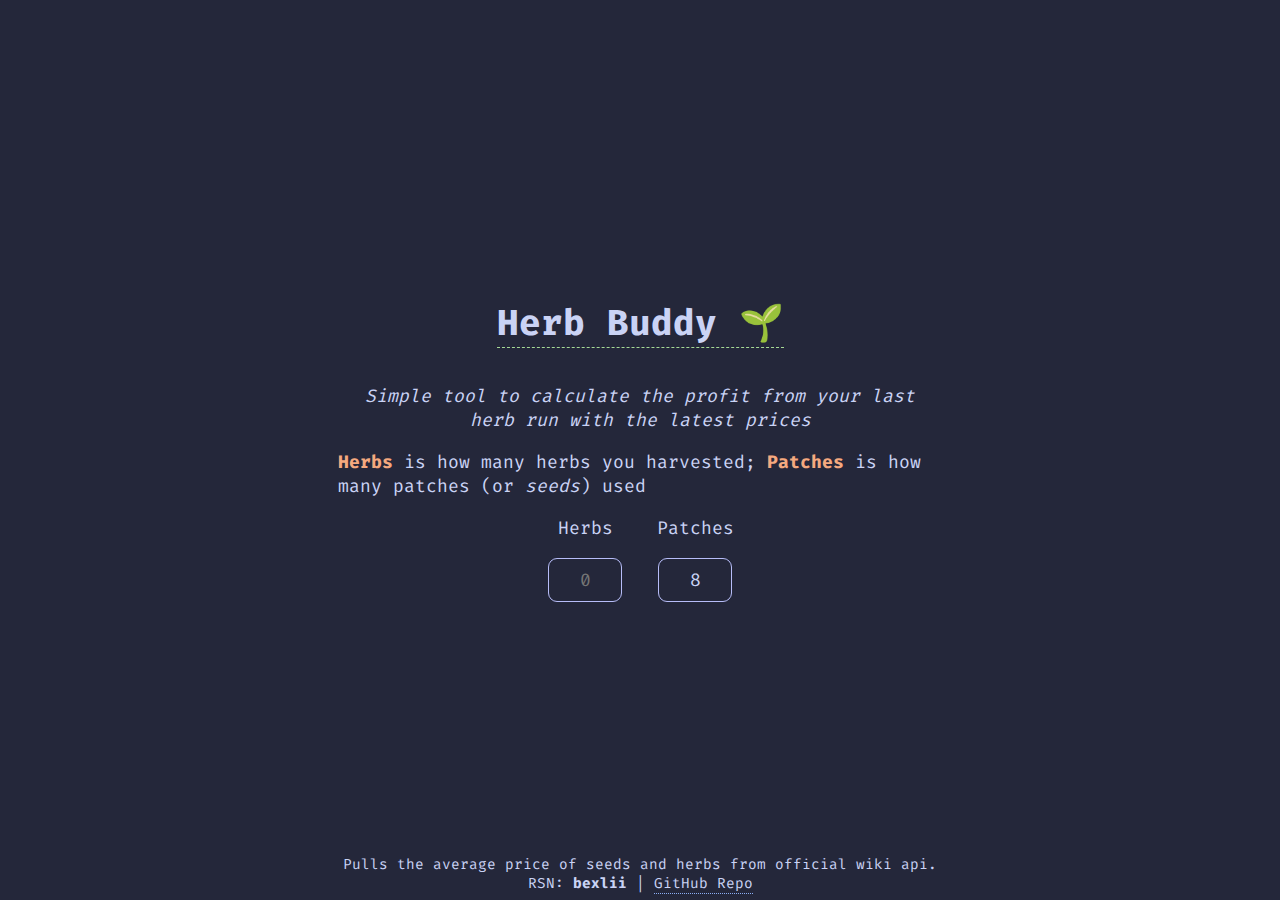
==== index.html @ f4e315bb "ℹ️ Site meta data" ====
<!DOCTYPE html>
<html lang="en">
  <head>
    <!-- Google tag (gtag.js) -->
    <script async src="https://www.googletagmanager.com/gtag/js?id=G-Y74KSLCMNJ"></script>
    <script>
      window.dataLayer = window.dataLayer || [];
      function gtag() {
        dataLayer.push(arguments);
      }
      gtag("js", new Date());

      gtag("config", "G-Y74KSLCMNJ");
    </script>
    <!-- Link sheets, scripts, ico -->
    <script defer src="script.js"></script>
    <link rel="stylesheet" href="style.css" />
    <link rel="shortcut icon" href="assets/Herb.ico" type="image/x-icon" />
    <!-- Generic Meta -->
    <meta charset="UTF-8" />
    <meta http-equiv="X-UA-Compatible" content="IE=edge" />
    <meta name="viewport" content="width=device-width, initial-scale=1.0" />
    <meta name="description" content="Simple tool to calculate the profit from your last herb run with the latest prices" />
    <title>Herb Buddy</title>
    <!-- OG Meta -->
    <meta property="og:title" content="Herb Buddy" />
    <meta property="og:type" content="website" />
    <meta property="og:image" content="https://oldschool.runescape.wiki/images/Ranarr_weed_detail.png?9e257" />
    <meta property="og:description" content="Site description" />
    <meta name="theme-color" content="#24273a" />
    <meta name="twitter:card" content="summary_large_image" />
  </head>
  <body>
    <h1>Herb Buddy 🌱</h1>
    <div class="about-text">
      <p class="center-text"><em>Simple tool to calculate the profit from your last herb run with the latest prices</em></p>
      <p><b class="peach-text">Herbs</b> is how many herbs you harvested; <b class="peach-text">Patches</b> is how many patches (or <em>seeds</em>) used</p>
    </div>
    <div class="input-container">
      <div class="input-pair">
        <label for="herbCountInput">Herbs</label>
        <input type="number" class="text-box" id="herbCountInput" placeholder="0" />
      </div>
      <div class="input-pair">
        <label for="patchCountInput">Patches</label>
        <input type="number" class="text-box" id="patchCountInput" placeholder="0" value="8" />
      </div>
    </div>
    <div id="main-content" class="text-box">
      <p>
        With <span class="peach-text" id="harvest-count">...</span> ranarr herbs harvested from <span class="peach-text" id="patch-count">...</span> patches, <br />
        you made about <span class="profit-amount green-text" id="profit-amount">...</span> <img class="coins-img" src="assets/coins.png" alt="OSRS coins" /> profit. Nice!
      </p>
    </div>
    <footer>
      Pulls the average price of seeds and herbs from official wiki api.<br />
      RSN: <b>bexlii</b> | <a class="cutie-anchor" href="https://github.com/joshpaulie/herbbuddy">GitHub Repo</a>
    </footer>
  </body>
</html>
---- style.css ----
@import url("https://fonts.googleapis.com/css2?family=Fira+Code&display=swap");
:root {
  font-size: 18px;
  font-family: "Fira Code", monospace;

  --ctp-macchiato-rosewater: #f4dbd6;
  --ctp-macchiato-flamingo: #f0c6c6;
  --ctp-macchiato-pink: #f5bde6;
  --ctp-macchiato-mauve: #c6a0f6;
  --ctp-macchiato-red: #ed8796;
  --ctp-macchiato-maroon: #ee99a0;
  --ctp-macchiato-peach: #f5a97f;
  --ctp-macchiato-yellow: #eed49f;
  --ctp-macchiato-green: #a6da95;
  --ctp-macchiato-teal: #8bd5ca;
  --ctp-macchiato-sky: #91d7e3;
  --ctp-macchiato-sapphire: #7dc4e4;
  --ctp-macchiato-blue: #8aadf4;
  --ctp-macchiato-lavender: #b7bdf8;
  --ctp-macchiato-text: #cad3f5;
  --ctp-macchiato-subtext1: #b8c0e0;
  --ctp-macchiato-subtext0: #a5adcb;
  --ctp-macchiato-overlay2: #939ab7;
  --ctp-macchiato-overlay1: #8087a2;
  --ctp-macchiato-overlay0: #6e738d;
  --ctp-macchiato-surface2: #5b6078;
  --ctp-macchiato-surface1: #494d64;
  --ctp-macchiato-surface0: #363a4f;
  --ctp-macchiato-base: #24273a;
  --ctp-macchiato-mantle: #1e2030;
  --ctp-macchiato-crust: #181926;

  --transition-speed: 0.5s;
}

* {
  margin: 0;
  padding: 0;
  /* outline: red 1px solid; */
}

h1,
h2,
p {
  margin: 1rem 1rem;
}

h1 {
  border-bottom: dashed 1px var(--ctp-macchiato-green);
}

body {
  display: flex;
  height: 100dvh;
  flex-direction: column;
  justify-content: center;
  align-items: center;
  background-color: var(--ctp-macchiato-base);
  color: var(--ctp-macchiato-text);
}

footer {
  position: absolute;
  bottom: 0;
  width: 100%;
  height: 2.5rem;
  font-size: 0.8rem;
  text-align: center;
}

label {
  text-align: center;
}

.text-box {
  border: solid 1px var(--ctp-macchiato-lavender);
  background-color: var(--ctp-macchiato-crust);
  border-radius: 0.5rem;
}

#main-content {
  display: none;
  width: fit-content;
}

#herbCountInput,
#patchCountInput {
  font-size: inherit;
  font: inherit;
  text-align: center;
  color: var(--ctp-macchiato-text);
  background-color: transparent;
  padding: 0.5rem 0rem;
  width: 4rem;
  margin: 1rem;
}

#herbCountInput ::-webkit-input-placeholder,
#patchCountInput ::-webkit-input-placeholder {
  color: var(--ctp-macchiato-overlay0);
}

/* Remove counter arrows for Chrome, Safari, Edge, Opera */
input::-webkit-outer-spin-button,
input::-webkit-inner-spin-button {
  -webkit-appearance: none;
  margin: 0;
}

/* Remove counter arrows for FireFox browsers (HUGE MASSIVE EYEROLL) */
input[type="number"] {
  appearance: textfield;
}

.about-text {
  width: 50%;
}

.input-container {
  width: 25%;
  display: flex;
  justify-content: center;
  align-items: center;
}

.input-pair {
  display: flex;
  justify-content: center;
  align-items: center;
  flex-direction: column;
}

.red-text {
  color: var(--ctp-macchiato-red);
}

.green-text {
  color: var(--ctp-macchiato-green);
}

.yellow-text {
  color: var(--ctp-macchiato-yellow);
}

.peach-text {
  color: var(--ctp-macchiato-peach);
}

.center-text {
  text-align: center;
}

.coins-img {
  position: relative;
  width: 1rem;
  top: 0.2rem;
}

.cutie-anchor {
  color: inherit;
  text-decoration: none;
  border-bottom: var(--ctp-macchiato-blue) dotted 1px;
}

@media only screen and (max-width: 600px) {
  .about-text {
    width: 100%;
  }
  body {
    justify-content: normal;
  }
  .input-container {
    width: 75%;
  }
  #main-content {
    width: 100%;
    border: none;
    border-radius: 0;
  }
}
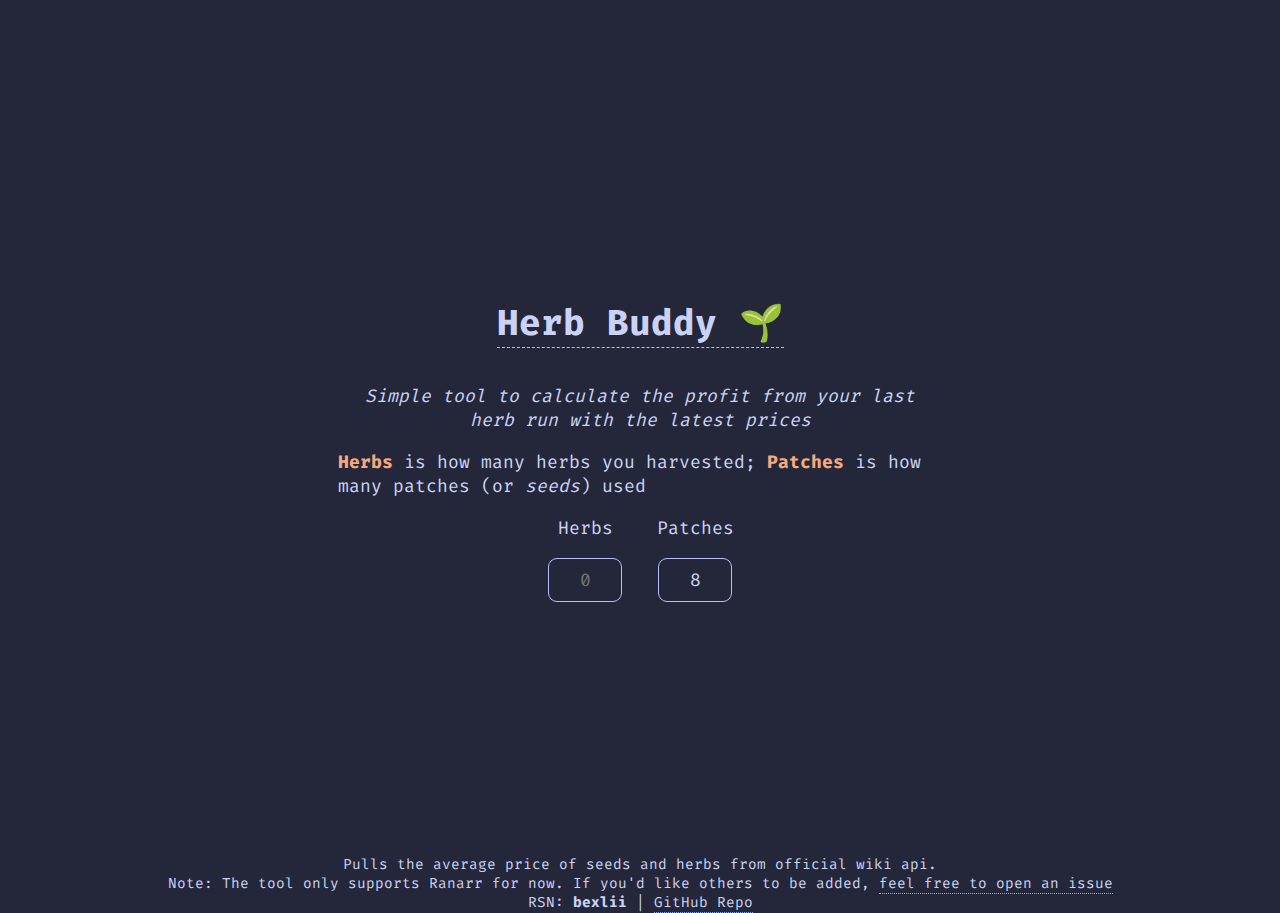
==== commit a9016165: "🌱 Add Ranarr disclaimer" ====
--- a/index.html
+++ b/index.html
@@ -54,6 +54,7 @@
     </div>
     <footer>
       Pulls the average price of seeds and herbs from official wiki api.<br />
+      Note: The tool only supports Ranarr for now. If you'd like others to be added, <a class="cutie-anchor" href="https://github.com/JoshPaulie/herbbuddy/issues">feel free to open an issue</a><br />
       RSN: <b>bexlii</b> | <a class="cutie-anchor" href="https://github.com/joshpaulie/herbbuddy">GitHub Repo</a>
     </footer>
   </body>
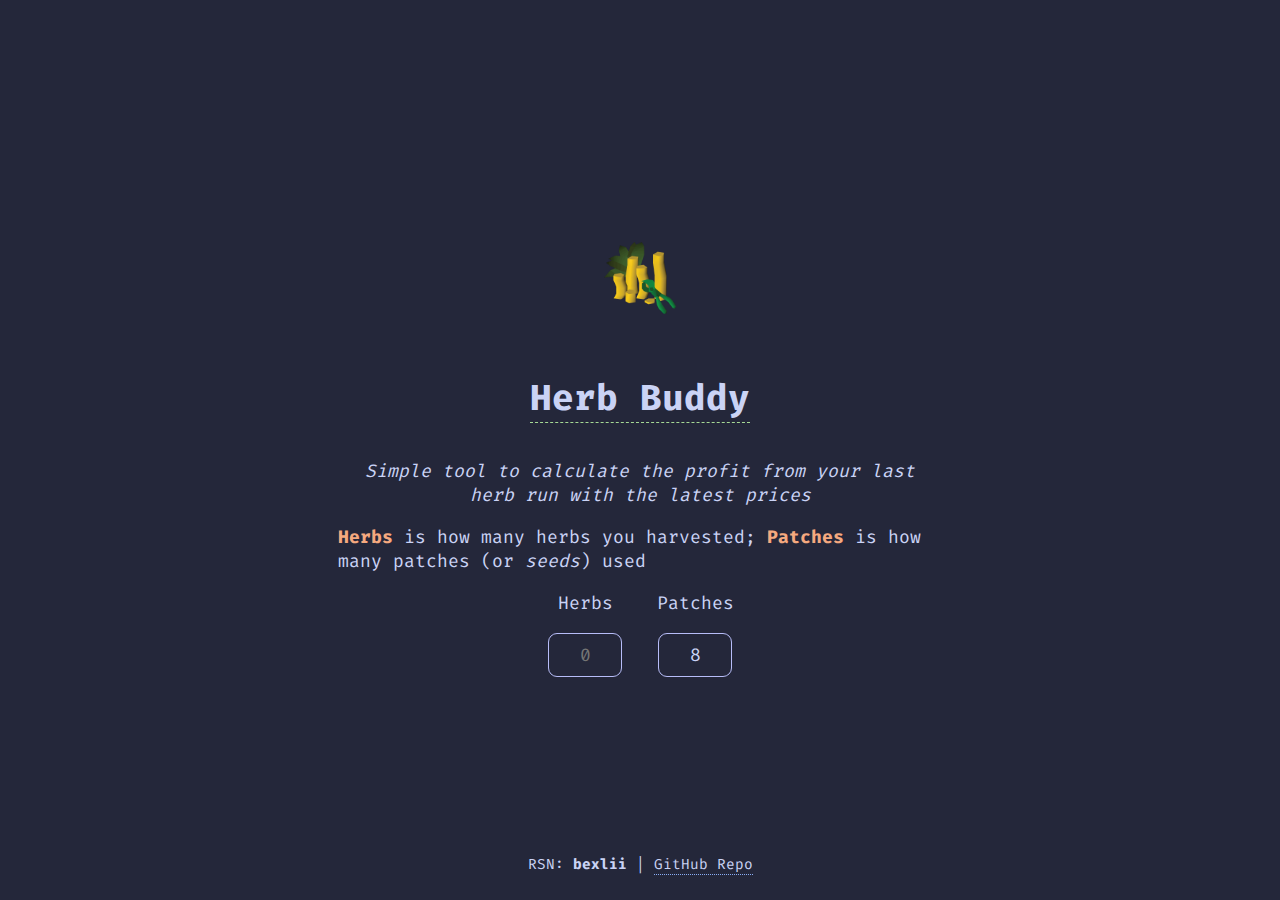
==== commit f4f5fb76: "✨ Add logo" ====
--- a/index.html
+++ b/index.html
@@ -15,7 +15,7 @@
     <!-- Link sheets, scripts, ico -->
     <script defer src="script.js"></script>
     <link rel="stylesheet" href="style.css" />
-    <link rel="shortcut icon" href="assets/Herb.ico" type="image/x-icon" />
+    <link rel="icon" href="assets/herb-buddy-logo.png" />
     <!-- Generic Meta -->
     <meta charset="UTF-8" />
     <meta http-equiv="X-UA-Compatible" content="IE=edge" />
@@ -25,13 +25,13 @@
     <!-- OG Meta -->
     <meta property="og:title" content="Herb Buddy" />
     <meta property="og:type" content="website" />
-    <meta property="og:image" content="https://oldschool.runescape.wiki/images/Ranarr_weed_detail.png?9e257" />
-    <meta property="og:description" content="Site description" />
-    <meta name="theme-color" content="#24273a" />
-    <meta name="twitter:card" content="summary_large_image" />
+    <meta property="og:image" content="https://github.com/JoshPaulie/herbbuddy/blob/master/assets/herb-buddy-logo.png" />
+    <meta property="og:description" content="Simple tool to calculate the profit from your last herb run with the latest prices" />
+    <meta name="theme-color" content="#a6da95" />
   </head>
   <body>
-    <h1>Herb Buddy 🌱</h1>
+    <p class="center-class"><img src="assets/herb-buddy-logo.png" class="logo" /></p>
+    <h1 class="green-underline">Herb Buddy</h1>
     <div class="about-text">
       <p class="center-text"><em>Simple tool to calculate the profit from your last herb run with the latest prices</em></p>
       <p><b class="peach-text">Herbs</b> is how many herbs you harvested; <b class="peach-text">Patches</b> is how many patches (or <em>seeds</em>) used</p>
@@ -53,9 +53,7 @@
       </p>
     </div>
     <footer>
-      Pulls the average price of seeds and herbs from official wiki api.<br />
-      Note: The tool only supports Ranarr for now. If you'd like others to be added, <a class="cutie-anchor" href="https://github.com/JoshPaulie/herbbuddy/issues">feel free to open an issue</a><br />
-      RSN: <b>bexlii</b> | <a class="cutie-anchor" href="https://github.com/joshpaulie/herbbuddy">GitHub Repo</a>
+      <p>RSN: <b>bexlii</b> | <a class="cutie-anchor" href="https://github.com/joshpaulie/herbbuddy">GitHub Repo</a></p>
     </footer>
   </body>
 </html>
--- a/style.css
+++ b/style.css
@@ -45,7 +45,7 @@
   margin: 1rem 1rem;
 }
 
-h1 {
+.green-underline {
   border-bottom: dashed 1px var(--ctp-macchiato-green);
 }
 
@@ -66,6 +66,7 @@
   height: 2.5rem;
   font-size: 0.8rem;
   text-align: center;
+  margin: 1rem;
 }
 
 label {
@@ -114,6 +115,11 @@
 
 .about-text {
   width: 50%;
+}
+
+.logo {
+  margin: 1rem;
+  width: 4rem;
 }
 
 .input-container {
